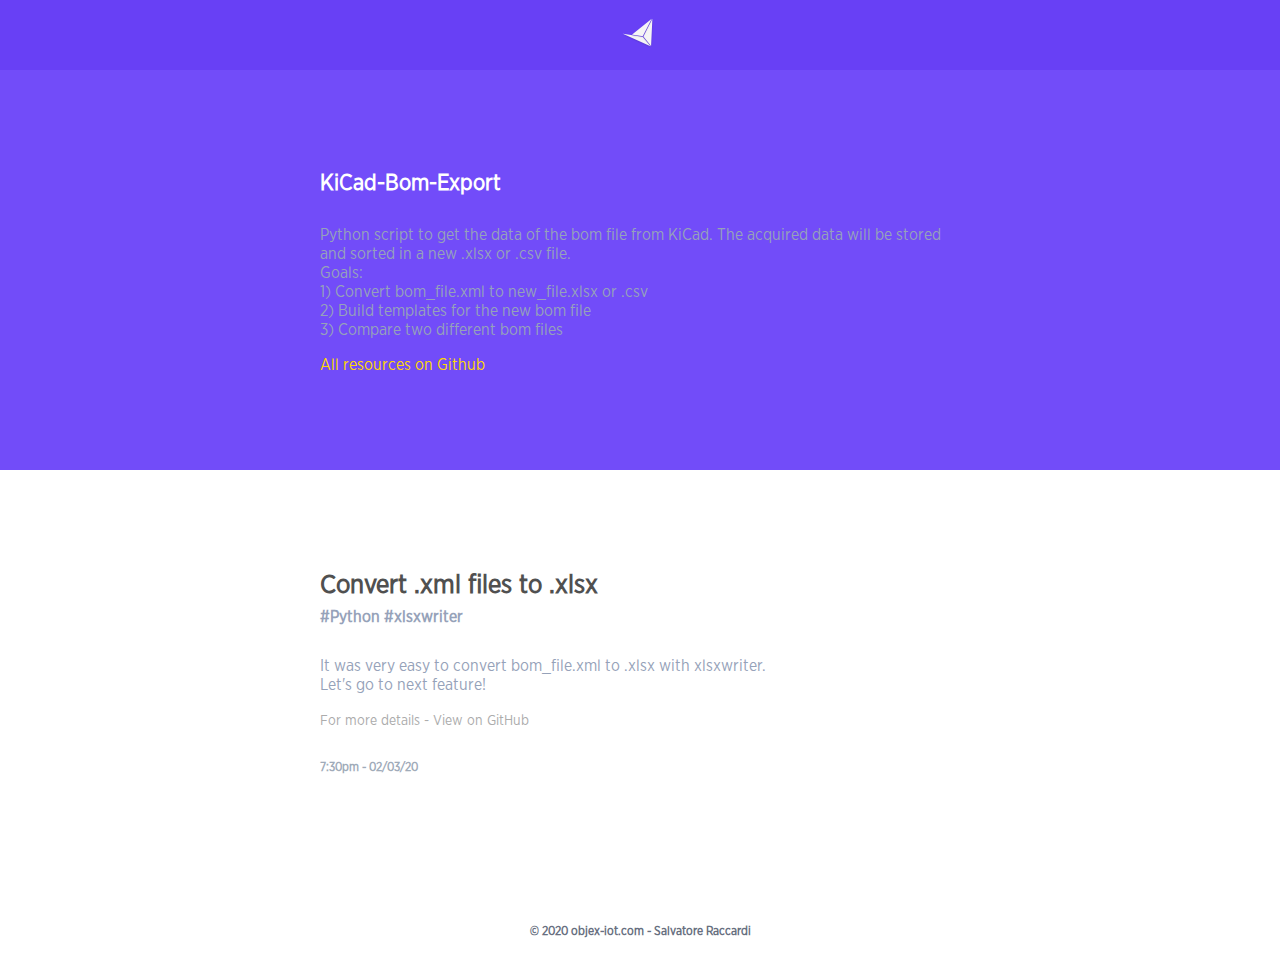
==== projects/KiCad-Bom-Export/index.html @ 51960ff2 "Update" ====
<!DOCTYPE html>
<html lang="en">
    <head>
        <meta charset="UTF-8">
        <meta name="viewport" content="width=device-width, initial-scale=1.0">
        <meta http-equiv="X-UA-Compatible" content="ie=edge">
        <link rel="icon" href="../../assets/image/favicon.png">
        <link href="https://fonts.googleapis.com/css?family=Heebo&display=swap" rel="stylesheet">
        <link rel="stylesheet" href="projectPage.css">
        <meta name="theme-color" content="#11151D"/>
        <title>TEMPLATE</title>
    </head>

    <body>

        <div class="top">
            <a href="https://objex-iot.tech">
                <div class="logo"></div>
            </a>  
        </div> 

        <div class="banner">
            <div class="article">
                <h1>KiCad-Bom-Export</h1>
                <p>                          
                    Python script to get the data of the bom file from KiCad. The acquired data will be stored and sorted in a new .xlsx or .csv file.
                    <br>Goals:<br>
                    1) Convert bom_file.xml to new_file.xlsx or .csv<br>
                    2) Build templates for the new bom file<br>
                    3) Compare two different bom files
                </p>
                <a href="https://github.com/salvatoreraccardi/KiCadBomExport">All resources on Github</a>
            </div>
        </div>

        <div class="post">
            <h2>Convert .xml files to .xlsx</h2>
            <h3>#Python #xlsxwriter</h3>
            <p>           
                It was very easy to convert bom_file.xml to .xlsx with xlsxwriter.<br>Let's go to next feature! 
            </p>
            <a class="a_post" href="https://github.com/salvatoreraccardi/KiCadBomExport/blob/master/builder.py">For more details - View on GitHub</a>
            <h4> 7:30pm - 02/03/20</h4>

        </div>

        <footer>
            <h6>© 2020 objex-iot.com - Salvatore Raccardi</h6>
        </footer>
    </body>

</html>
---- projects/KiCad-Bom-Export/projectPage.css ----
/**TEMPLATE PAGE*/

body{
    background-color: white;
    padding: 0;
    margin: 0;
}

footer{
    border: 0px solid red;
    margin-top: 150px;
    height: 50px;
}

h1{
    font-size: 22px;
    color: white;
    font-family: 'par';
}

h2{
    font-size: 26px;
    color: #505050;
    font-family: 'par';
}

h3{
    font-size: 16px;
    margin-top: -15px;
    color: #96A2B9;
    font-family: 'par';
}

h4{
    font-size: 12px;
    margin-top: 30px;
    color: rgb(160, 171, 185);
    font-family: 'par';
}

p{
    font-size: 16px;
    margin-top: 30px;
    color: #96A2B9;
    font-family: 'par'; /**CHANGE THIS FONT*/
}

a{
    font-size: 16px;
    color: rgb(255, 217, 0);
    font-family: 'par'; /**CHANGE THIS FONT*/
    text-decoration: none;
}

.a_post{
    font-size: 14px;
    color: rgb(172, 172, 172);
    font-family: 'par'; /**CHANGE THIS FONT*/
    text-decoration: none;
}

img{
    margin-top: 20px;
    width: 100%;
}

h6{
    font-size: 12px;
    margin-top: 20px;
    color: rgb(103, 111, 128);
    font-family: 'par'; /**CHANGE THIS FONT*/
    text-align: center;
}


.content{
    border: 0px solid red;
    width: 100%;
    height: auto;
    margin-left: auto;
    margin-right: auto;
}

.top{
    overflow:hidden; 
    border: 0px solid red;
    background-color: #6840F5;
    width: 100%;
    height: 70px;
    margin-left: auto;
    margin-right: auto;
}
.logo{
    border: 0px solid red;
    width: 40px;
    height: 40px;
    margin-top: 14px;
    margin-left: auto;
    margin-right: auto;
    background-image: url("./../../assets/image/logoWhite.png");
    background-position: center; 
    background-size: cover; 
    background-repeat: no-repeat; 
}

.banner{
    overflow:hidden; 
    border: 0px solid red;
    background-color: #724CF9;
    width: 100%;
    height: 400px;
}
.article{  
    border: 0px solid red;
    margin-top: 100px;
    margin-left: auto;
    margin-right: auto;
    width: 50%;
    height: auto;
}

.post{
    border: 0px solid red;
    margin-top: 100px;
    margin-left: auto;
    margin-right: auto;
    width: 50%;
    height: auto;
}

/**
    OTHER SCREEN - media queries
*/

@media screen  and (max-width: 1650px) /* screen */ {
    
    
  }

@media screen  and (max-width: 979px) /* Tablet */ {
    
  }


@media screen and (max-width: 500px) /* Mobile */ {
   
  }

/**
    IMPORT LOCAL FONTS
*/

@font-face {
    font-family: 'tt';
    src: url('./../../assets/fonts/Lato-Regular.ttf') format('truetype');
    font-weight: normal;
    font-style: normal;
}

@font-face {
    font-family: 'mediumTest';
    src: url('./../../assets/fonts/Gotham-Medium.otf') format('truetype');
    font-weight: normal;
    font-style: normal;
}

@font-face {
    font-family: 'par';
    src: url('./../../assets/fonts/GothamNarrow-Book.otf') format('truetype');
    font-weight: normal;
    font-style: normal;
}
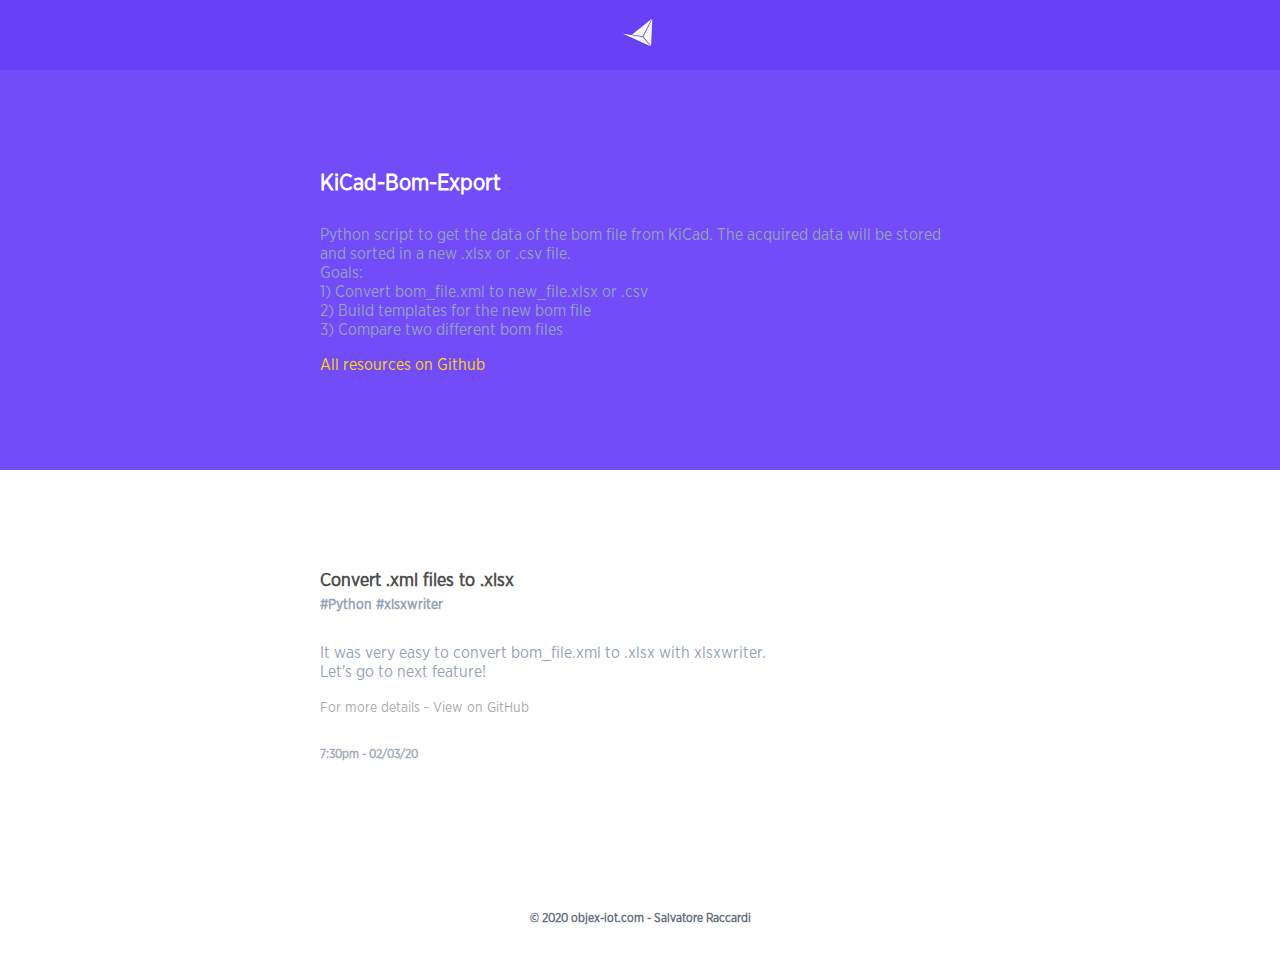
==== commit 88442b96: "Update" ====
--- a/projects/KiCad-Bom-Export/index.html
+++ b/projects/KiCad-Bom-Export/index.html
@@ -8,7 +8,7 @@
         <link href="https://fonts.googleapis.com/css?family=Heebo&display=swap" rel="stylesheet">
         <link rel="stylesheet" href="projectPage.css">
         <meta name="theme-color" content="#11151D"/>
-        <title>TEMPLATE</title>
+        <title>KiCad-Bom-Export</title>
     </head>
 
     <body>
--- a/projects/KiCad-Bom-Export/projectPage.css
+++ b/projects/KiCad-Bom-Export/projectPage.css
@@ -19,14 +19,14 @@
 }
 
 h2{
-    font-size: 26px;
+    font-size: 18px;
     color: #505050;
     font-family: 'par';
 }
 
 h3{
-    font-size: 16px;
-    margin-top: -15px;
+    font-size: 14px;
+    margin-top: -10px;
     color: #96A2B9;
     font-family: 'par';
 }
@@ -138,12 +138,45 @@
   }
 
 @media screen  and (max-width: 979px) /* Tablet */ {
+    .article{  
+        border: 0px solid red;
+        margin-top: 100px;
+        margin-left: auto;
+        margin-right: auto;
+        width: 90%;
+        height: auto;
+    }
+    
+    .post{
+        border: 0px solid red;
+        margin-top: 100px;
+        margin-left: auto;
+        margin-right: auto;
+        width: 90%;
+        height: auto;
+    }
     
   }
 
 
 @media screen and (max-width: 500px) /* Mobile */ {
-   
+    .article{  
+        border: 0px solid red;
+        margin-top: 100px;
+        margin-left: auto;
+        margin-right: auto;
+        width: 90%;
+        height: auto;
+    }
+    
+    .post{
+        border: 0px solid red;
+        margin-top: 100px;
+        margin-left: auto;
+        margin-right: auto;
+        width: 90%;
+        height: auto;
+    }
   }
 
 /**
